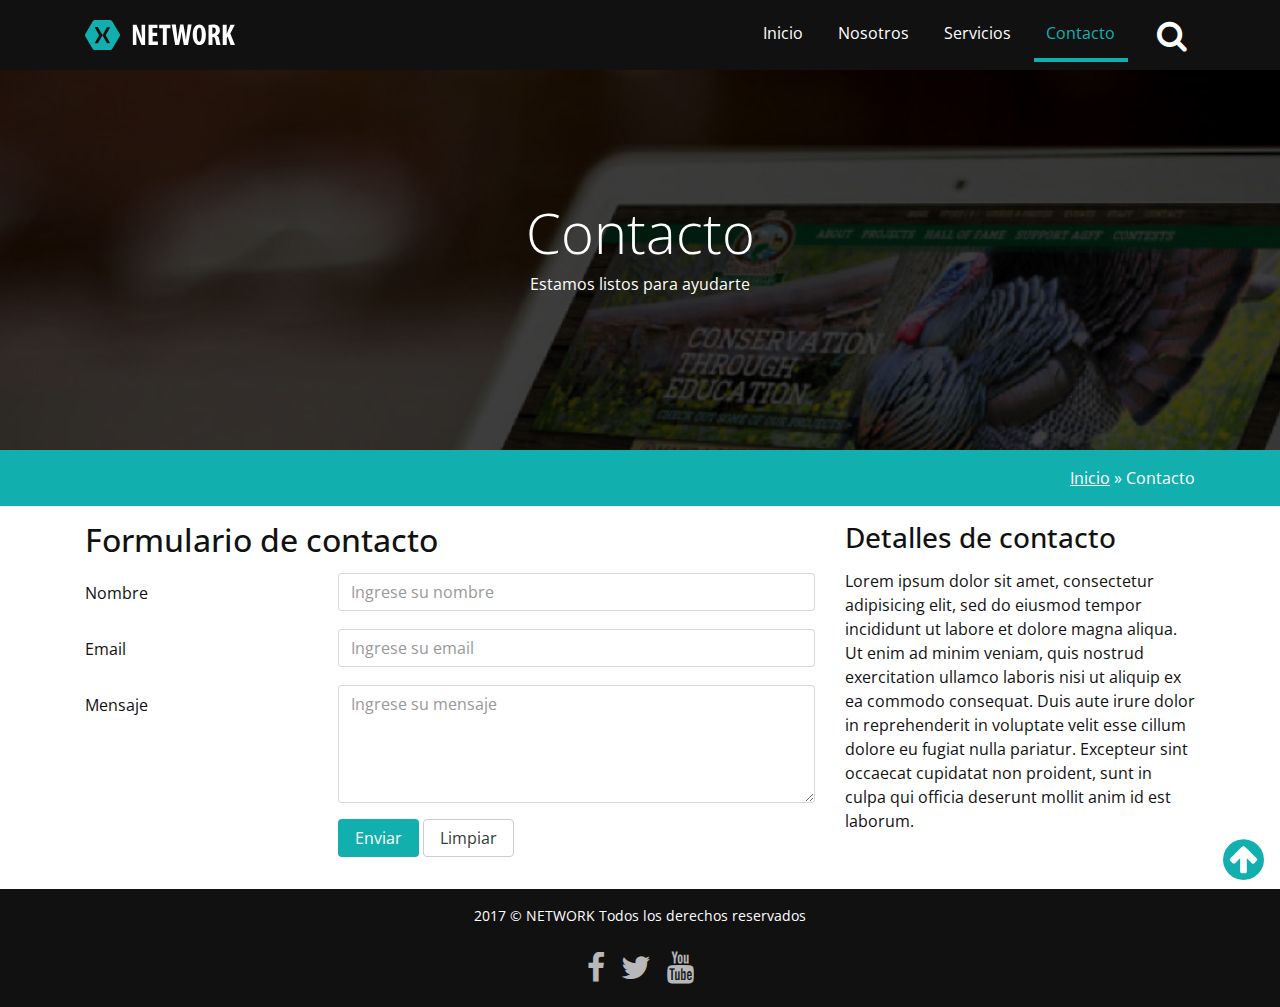
==== contacto.html @ bb50f0ba "acabado de paginas internas" ====
<!DOCTYPE html>
<html lang="en">

<head>
    <title>Contacto - NETWORK | Soluciones Móbiles para empresas</title>
    <!-- Required meta tags always come first -->
    <meta charset="utf-8">
    <meta name="viewport" content="width=device-width, initial-scale=1, shrink-to-fit=no">
    <meta http-equiv="x-ua-compatible" content="ie=edge">
    <link rel="shortcut icon" type="image/x-icon" href="favicon.ico">

    <!-- Cargando fuentes -->
    <link href="https://fonts.googleapis.com/css?family=Open+Sans:400,700,700italic" rel="stylesheet" type="text/css">

    <!-- Cargando iconos -->
    <link href="css/font-awesome.min.css" rel="stylesheet" type="text/css">

    <!-- Carga de archivos css -->
    <link rel="stylesheet" href="css/bootstrap.css">
    <link rel="stylesheet" href="css/estilos.css">
</head>

<body class="paginas-internas">
    <section class="bienvenidos">

        <header class="encabezado navbar-fixed-top" role="banner" id="encabezado">
            <div class="container">
                <a href="index.html" class="logo">
                    <img src="images/logo.svg" alt="Logo del sitio">
                </a>

                <button type="button" class="boton-buscar" data-toggle="collapse" data-target="#bloque-buscar" aria-expanded="false">
                    <i class="fa fa-search" aria-hidden="true"></i>
                </button>
                <button type="button" class="boton-menu hidden-md-up" data-toggle="collapse" data-target="#menu-principal" aria-expanded="false">
                    <i class="fa fa-bars" aria-hidden="true"></i></button>

                    <form action="#" id="bloque-buscar" class="collapse">
                        <div class="contenedor-bloque-buscar">
                            <input type="text" placeholder="Buscar...">
                            <input type="submit" value="Buscar">
                        </div>
                    </form>

                    <nav id="menu-principal" class="collapse">
                        <ul>
                            <li><a href="index.html">Inicio</a></li>
                            <li><a href="nosotros.html">Nosotros</a></li>
                            <li><a href="servicios.html">Servicios</a></li>
                            <li class="active"><a href="contacto.html">Contacto</a></li>
                        </ul>
                    </nav>

                </div>
            </header>

            <div class="texto-encabezado text-xs-center">

                <div class="container">
                    <h1 class="display-4 wow bounceIn">Contacto</h1>
                    <p class="wow bounceIn" data-wow-delay=".3s">Estamos listos para ayudarte</p>
                </div>

            </div>

        </section>

        <section class="ruta py-1">
            <div class="container">
                <div class="row">
                    <div class="col-xs-12 text-xs-right">
                        <a href="index.html">Inicio</a> » Contacto
                    </div>
                </div>
            </div>
        </section>

        <main class="py-1">
            <div class="container">
                <div class="row">
                    <div class="col-md-8">
                            <h2 class="mb-1">Formulario de contacto</h2>
                            <form>
                                <div class="form-group row">
                                    <label for="nombre" class="col-md-4 col-form-label">Nombre</label>
                                    <div class="col-md-8">
                                        <input type="text"
                                                class="form-control"
                                                id="nombre"
                                                placeholder="Ingrese su nombre"
                                                data-toggle="tooltip" data-placement="top" title="Ingrese su nombre completo">
                                    </div>
                                </div>
                                <div class="form-group row">
                                    <label for="email" class="col-md-4 col-form-label">Email</label>
                                    <div class="col-md-8">
                                        <input type="text"
                                                class="form-control"
                                                id="email"
                                                placeholder="Ingrese su email"
                                                data-toggle="tooltip" data-placement="top" title="Ingrese su correo electrónico">
                                    </div>
                                </div>
                                <div class="form-group row">
                                    <label for="mensaje" class="col-md-4 col-form-label">Mensaje</label>
                                    <div class="col-md-8">
                                        <textarea class="form-control"
                                                    id="mensaje"
                                                    rows="5" placeholder="Ingrese su mensaje"
                                                    data-toggle="tooltip" data-placement="top" title="Ingrese su Mensaje"></textarea>
                                    </div>
                                </div>
                                <div class="form-group row">
                                    <div class="col-md-8 offset-md-4">
                                        <button type="submit" class="btn btn-primary">Enviar</button>
                                        <button type="reset" class="btn btn-secondary">Limpiar</button>
                                    </div>
                                </div>
                            </form>
                    </div>

                    <div class="col-md-4">
                        <h3 class="mb-1">Detalles de contacto</h3>
                        <p>Lorem ipsum dolor sit amet, consectetur adipisicing elit, sed do eiusmod tempor incididunt ut labore et dolore magna aliqua. Ut enim ad minim veniam, quis nostrud exercitation ullamco laboris nisi ut aliquip ex ea commodo consequat. Duis aute irure dolor in reprehenderit in voluptate velit esse cillum dolore eu fugiat nulla pariatur. Excepteur sint occaecat cupidatat non proident, sunt in culpa qui officia deserunt mollit anim id est laborum.</p>
                    </div>
                </div>
            </div>
        </main>

        <footer class="piedepagina py-1" role="contentinfo">
            <div class="container">
                <p>2017 © NETWORK Todos los derechos reservados</p>
                <ul class="redes-sociales">
                    <li><a href="#"><i class="fa fa-facebook" aria-hidden="true"> </i>  </a></li>
                    <li><a href="#"><i class="fa fa-twitter" aria-hidden="true"></i> </a></li>
                    <li><a href="#"><i class="fa fa-youtube" aria-hidden="true"></i> </a></li>
                </ul>

            </div>

        </footer>

        <a data-scroll class="ir-arriba" id="ir-arriba" href="#encabezado"><i class="fa fa-arrow-circle-up" aria-hidden="true"> </i> </a>

        <!-- Carga de archivos  JS -->
        <script src="js/jquery.min.js"></script>
        <script src="js/tether.min.js"></script>
        <script type="text/javascript">
            $(function(){
                $('[data-toggle="tooltip"]').tooltip()
            })
        </script>
        <script src="js/bootstrap.min.js"></script>

    </body>

    </html>
---- css/estilos.css ----
@charset "UTF-8";
html {
  font-size: 15px; }

body {
  font-family: 'Open Sans', sans-serif;
  color: #111111; }

.bienvenidos {
  background: url("../images/fondo-encabezado.jpg") no-repeat center top;
  color: #fff;
  background-size: cover;
  background-attachment: fixed !important;
  height: 100vh;
  display: -webkit-box;
  display: -ms-flexbox;
  display: flex;
  -webkit-box-orient: vertical;
  -webkit-box-direction: normal;
      -ms-flex-direction: column;
          flex-direction: column; }

.encabezado {
  background: #111111;
  color: #fff;
  padding: .5rem 0;
  -webkit-transition: all .5s ease;
  transition: all .5s ease; }

.encabezado.fondo-menu {
  background: #064e4e;
  padding: 1rem 0; }

.encabezado .container {
  display: -webkit-box;
  display: -ms-flexbox;
  display: flex;
  -webkit-box-align: center;
      -ms-flex-align: center;
          align-items: center;
  -ms-flex-wrap: wrap;
      flex-wrap: wrap; }

.encabezado .logo img {
  width: 150px;
  height: auto; }

/*Estilos para el boton: buscar y menu*/
.boton-buscar,
.boton-menu {
  border: 0;
  font-size: 2rem;
  margin: 0;
  padding: 0 .5rem;
  background: transparent;
  color: #fff;
  cursor: pointer; }

.boton-buscar:focus,
.boton-menu:focus {
  outline: 0; }

.boton-buscar {
  margin-left: auto;
  margin-right: .8rem; }

/*Estilos bloque buscar*/
#bloque-buscar {
  -webkit-box-flex: 1;
      -ms-flex: 1 1 100%;
          flex: 1 1 100%; }

.contenedor-bloque-buscar {
  display: -webkit-box;
  display: -ms-flexbox;
  display: flex;
  height: 3rem;
  margin: 1rem 0; }

.contenedor-bloque-buscar input[type="text"] {
  border: 0;
  border-radius: 5px 0 0 5px;
  padding: 1rem;
  -webkit-box-flex: 1;
      -ms-flex: 1 1 auto;
          flex: 1 1 auto; }

.contenedor-bloque-buscar input[type="submit"] {
  -webkit-box-flex: 1;
      -ms-flex: 1 1 auto;
          flex: 1 1 auto;
  border: 0;
  border-radius: 0 5px 5px 0;
  background: #12AFAF;
  color: #fff;
  -webkit-box-flex: 0;
      -ms-flex: 0 1 auto;
          flex: 0 1 auto;
  padding: 0 1rem; }

#menu-principal {
  -webkit-box-flex: 1;
      -ms-flex: 1 1 100%;
          flex: 1 1 100%; }

#menu-principal ul {
  padding: 0;
  list-style: none;
  margin: 1rem 0 0 0; }

#menu-principal ul a {
  display: block;
  padding: .8rem 0;
  text-align: center;
  color: #fff;
  text-transform: uppercase;
  border-top: 1px solid #8c8888;
  text-decoration: none; }

#menu-principal ul a:hover,
#menu-principal ul li.active a {
  color: #12AFAF; }

.texto-encabezado {
  -webkit-box-flex: 1;
      -ms-flex: 1 1 auto;
          flex: 1 1 auto;
  display: -webkit-box;
  display: -ms-flexbox;
  display: flex;
  -webkit-box-align: center;
      -ms-flex-align: center;
          align-items: center; }

.texto-encabezado .display-4 {
  margin-top: 4rem; }

.texto-encabezado .btn-primary {
  margin-top: 1rem; }

.btn-primary {
  color: #fff;
  background-color: #12AFAF;
  border-color: transparent;
  -webkit-transition: all .5s ease;
  transition: all .5s ease; }

.btn-primary:hover,
.btn-primary:focus,
.btn-primary:active:hover {
  background-color: #009500;
  border-color: transparent; }

.flecha-bajar a {
  display: inline-block;
  color: #fff;
  font-size: 4rem;
  -webkit-animation: flecha-animada 2s ease-in-out infinite;
          animation: flecha-animada 2s ease-in-out infinite; }

@-webkit-keyframes flecha-animada {
  from {
    -webkit-transform: translateY(0);
            transform: translateY(0); }
  50% {
    -webkit-transform: translateY(6px);
            transform: translateY(6px); }
  to {
    -webkit-transform: translateY(0);
            transform: translateY(0); } }

@keyframes flecha-animada {
  from {
    -webkit-transform: translateY(0);
            transform: translateY(0); }
  50% {
    -webkit-transform: translateY(6px);
            transform: translateY(6px); }
  to {
    -webkit-transform: translateY(0);
            transform: translateY(0); } }
/*-----------------------------
SECCION AGENCIA
------------------------------*/
.agencia {
  background: #12AFAF;
  color: #fff; }

.agencia img {
  width: 80%;
  margin: 0 auto;
  display: block; }

/*----------------------------
SECCION TU MEJOR ELECCIÓN
----------------------------*/
.tu-mejor-eleccion h2 span {
  color: #12AFAF; }

.tu-mejor-eleccion ul,
.tu-mejor-eleccion ul li {
  list-style: none; }

.tu-mejor-eleccion ul li .fa {
  font-size: 2.3rem;
  background: #009500;
  border-radius: 50%;
  width: 4.7rem;
  height: 4.7rem;
  line-height: 4.7rem;
  color: #fff; }

.tu-mejor-eleccion ul li .contenedor-eleccion h4 {
  font-size: 1.2rem;
  font-weight: bold;
  margin-top: .8rem; }

.tu-mejor-eleccion ul li {
  min-height: 9rem; }

/*-------------------------------
SECCION SERVICIOS
--------------------------------*/
.servicios {
  background: url("../images/fondo-servicios.jpg") no-repeat center center;
  background-size: cover;
  background-attachment: fixed !important;
  color: #fff; }

.servicios article {
  display: -webkit-box;
  display: -ms-flexbox;
  display: flex;
  -webkit-box-align: center;
      -ms-flex-align: center;
          align-items: center;
  margin: 1rem 0; }

.servicios img {
  -webkit-box-flex: 0;
      -ms-flex: 0 0 60px;
          flex: 0 0 60px;
  overflow: hidden;
  margin-right: 1rem; }

.servicios h3 {
  margin: 0;
  font-size: 1.1rem;
  -webkit-box-flex: 1;
      -ms-flex: 1 1 auto;
          flex: 1 1 auto; }

.servicios h3 a {
  color: #fff;
  display: -webkit-box;
  display: -ms-flexbox;
  display: flex;
  -webkit-box-pack: justify;
      -ms-flex-pack: justify;
          justify-content: space-between;
  -webkit-box-align: center;
      -ms-flex-align: center;
          align-items: center;
  text-decoration: none; }

.servicios h3 a::after {
  content: "\f054";
  font-family: FontAwesome;
  font-size: 2rem;
  margin-left: 1rem;
  opacity: .5;
  position: relative;
  left: 0;
  -webkit-transition: all .5s ease;
  transition: all .5s ease; }

.servicios h3 a:hover::after {
  left: -.5rem;
  opacity: 1;
  color: #12AFAF; }

/*---------------------------------
SECCION ÚLTIMOS PROYECTOS
------------------------------------*/
.ultimos-proyectos a {
  text-decoration: none; }

.ultimos-proyectos a h4 {
  font-size: 1rem;
  font-weight: bold;
  text-align: center;
  color: #111111; }

.ultimos-proyectos .container {
  padding-left: 0;
  padding-right: 0; }

.ultimos-proyectos .owl-nav {
  display: -webkit-box;
  display: -ms-flexbox;
  display: flex;
  -webkit-box-pack: center;
      -ms-flex-pack: center;
          justify-content: center;
  margin: .3rem 0; }

.ultimos-proyectos .owl-prev,
.ultimos-proyectos .owl-next {
  font-size: 3rem;
  margin: 0 .5rem;
  color: #12AFAF;
  -webkit-transition: all .5s ease;
  transition: all .5s ease; }

.ultimos-proyectos .owl-prev:hover,
.ultimos-proyectos .owl-next:hover {
  color: #009500; }

/*----------------------------------------
SECCION PIE DE PAGINA
-----------------------------------------*/
.piedepagina {
  background: #111111;
  color: #fff;
  text-align: center;
  font-size: .9rem; }

.piedepagina .redes-sociales {
  display: -webkit-box;
  display: -ms-flexbox;
  display: flex;
  -webkit-box-pack: center;
      -ms-flex-pack: center;
          justify-content: center;
  list-style: none;
  margin: 0;
  padding: 0; }

.piedepagina .redes-sociales a {
  color: #fff;
  font-size: 2rem;
  margin: 0 .5rem;
  opacity: .7;
  -webkit-transition: all .5s ease;
  transition: all .5s ease; }

.piedepagina .redes-sociales a:hover {
  opacity: 1; }

.ir-arriba {
  position: fixed;
  bottom: 1rem;
  right: 1rem;
  font-size: 3rem;
  color: #12AFAF;
  text-decoration: none;
  z-index: 99999;
  line-height: 0;
  -webkit-transition: all .5s ease;
  transition: all .5s ease; }

.ir-arriba:hover,
.ir-arriba:focus {
  outline: 0;
  text-decoration: none;
  color: #fff; }

/*-------------------------------------------
ESTILOS PAGINA NOSOTROS
--------------------------------------------*/
.paginas-internas .bienvenidos {
  height: 50vh; }

.paginas-internas .ruta {
  background: #12AFAF;
  color: #fff; }

.paginas-internas .ruta a {
  color: #fff;
  text-decoration: underline; }

.paginas-internas .ruta a:hover {
  text-decoration: none; }

.paginas-internas .panel .panel-heading {
  font-size: 1.2rem;
  text-transform: uppercase; }

.paginas-internas .panel .panel-heading a {
  background: #12AFAF;
  color: #fff;
  display: block;
  padding: 1rem;
  border-radius: 5px;
  text-decoration: none;
  -webkit-transition: all .5s ease;
  transition: all .5s ease; }

.paginas-internas .panel .panel-heading a:hover {
  background: #009500; }

/*-------------------------------------------
ESTILOS PAGINA SERVICIOS
--------------------------------------------*/
.paginas-internas .lista-servicios {
  background: #009500; }

.paginas-internas .lista-servicios .item-servicios {
  background: #ffffff;
  text-align: center;
  border: 5px solid #057705;
  border-radius: 5px;
  margin-bottom: 1rem;
  padding: 1rem; }

.paginas-internas .lista-servicios .item-servicios .fa {
  font-size: 6rem;
  color: #12AFAF;
  margin-bottom: 1rem;
  -webkit-transition: all 1s ease;
  transition: all 1s ease; }

.paginas-internas .lista-servicios .item-servicios:hover .fa {
  -webkit-transform: rotateY(360deg);
          transform: rotateY(360deg);
  -webkit-transform-style: preserve-3d;
          transform-style: preserve-3d; }

/*---------------------------------------------
EMPIEZAN LAS MEDIAS QUERIES
--------------------------------------------*/
@media (min-width: 768px) {
  #menu-principal {
    height: auto !important;
    display: block;
    -webkit-box-flex: 0;
        -ms-flex: 0 1 auto;
            flex: 0 1 auto;
    margin-left: auto;
    -webkit-box-ordinal-group: 2;
        -ms-flex-order: 1;
            order: 1; }

  #menu-principal ul {
    display: -webkit-box;
    display: -ms-flexbox;
    display: flex;
    margin: 0; }

  #menu-principal ul li a {
    padding: .8rem;
    text-transform: capitalize;
    margin: 0 .3rem;
    border-top: 0px;
    border-bottom: 4px solid transparent;
    -webkit-transition: all .5s ease;
    transition: all .5s ease; }

  #menu-principal ul li.active a,
  #menu-principal ul li a:hover {
    color: #12AFAF;
    border-bottom: 4px solid; }

  .boton-buscar {
    margin-left: 1rem;
    margin-right: 0;
    -webkit-box-ordinal-group: 3;
        -ms-flex-order: 2;
            order: 2; }

  #bloque-buscar {
    -webkit-box-ordinal-group: 4;
        -ms-flex-order: 3;
            order: 3;
    position: absolute;
    width: 20rem;
    right: 3rem;
    top: 2.8rem;
    -webkit-transition: all .5s ease;
    transition: all .5s ease; }

  .servicios article {
    margin: 1rem 0;
    -webkit-box-orient: vertical;
    -webkit-box-direction: normal;
        -ms-flex-direction: column;
            flex-direction: column;
    -webkit-box-align: center;
        -ms-flex-align: center;
            align-items: center;
    text-align: center; }

  .servicios img {
    -webkit-box-flex: 0;
        -ms-flex: 0 0 160px;
            flex: 0 0 160px;
    overflow: hidden;
    margin-right: 0;
    margin-bottom: 1rem;
    -webkit-transition: all 1s ease;
    transition: all 1s ease; }

  .servicios article:hover img {
    -webkit-transform: rotateY(360deg);
            transform: rotateY(360deg);
    -webkit-transform-style: preserve-3d;
            transform-style: preserve-3d; }

  .servicios h3 a::after {
    content: ""; }

  .servicios h3 {
    margin: 0 0 .5rem 0;
    font-size: 1.5rem;
    -webkit-box-flex: 0;
        -ms-flex: 0 1 auto;
            flex: 0 1 auto;
    width: 100%; }

  .servicios h3 a {
    display: block;
    width: 100%; }

  .servicios p {
    width: 100%; }

  .servicios .btn-secondary {
    margin-top: auto; }

  .paginas-internas .lista-servicios .col-md-4 {
    display: -webkit-box;
    display: -ms-flexbox;
    display: flex; }

  .paginas-internas .lista-servicios .item-servicios {
    display: -webkit-box;
    display: -ms-flexbox;
    display: flex;
    -webkit-box-orient: vertical;
    -webkit-box-direction: normal;
        -ms-flex-direction: column;
            flex-direction: column; }

  .paginas-internas .lista-servicios .item-servicios .btn-primary {
    margin-top: auto; } }
@media (min-width: 992px) {
  html {
    font-size: 16px; }

  .bienvenidos {
    background: url("../images/fondo-encabezado-grande.jpg") no-repeat center top;
    background-size: cover; }

  .tu-mejor-eleccion ul li {
    display: -webkit-box;
    display: -ms-flexbox;
    display: flex;
    min-height: 7rem; }

  .tu-mejor-eleccion ul li .fa {
    text-align: center;
    -webkit-box-flex: 0;
        -ms-flex: 0 1 auto;
            flex: 0 1 auto;
    margin-right: 1rem;
    -webkit-transition: all 1s ease;
    transition: all 1s ease; }

  .tu-mejor-eleccion ul li:hover .fa {
    -webkit-transform: rotateY(360deg);
            transform: rotateY(360deg);
    -webkit-transform-style: preserve-3d;
            transform-style: preserve-3d;
    background: #12AFAF; }

  .contenedor-eleccion {
    -webkit-box-flex: 1;
        -ms-flex: 1 0 0px;
            flex: 1 0 0px; }

  .tu-mejor-eleccion ul li .contenedor-eleccion h4 {
    margin-top: 0;
    font-size: 1rem; }

  .tu-mejor-eleccion ul:first-child .fa {
    -webkit-box-ordinal-group: 2;
        -ms-flex-order: 1;
            order: 1;
    margin-left: 1rem;
    margin-right: 0; }

  .tu-mejor-eleccion ul li p {
    font-size: .85rem;
    width: 100%; }

  .servicios {
    background: url("../images/fondo-servicios-grande.jpg") no-repeat center center;
    background-size: cover; } }

/*# sourceMappingURL=estilos.css.map */
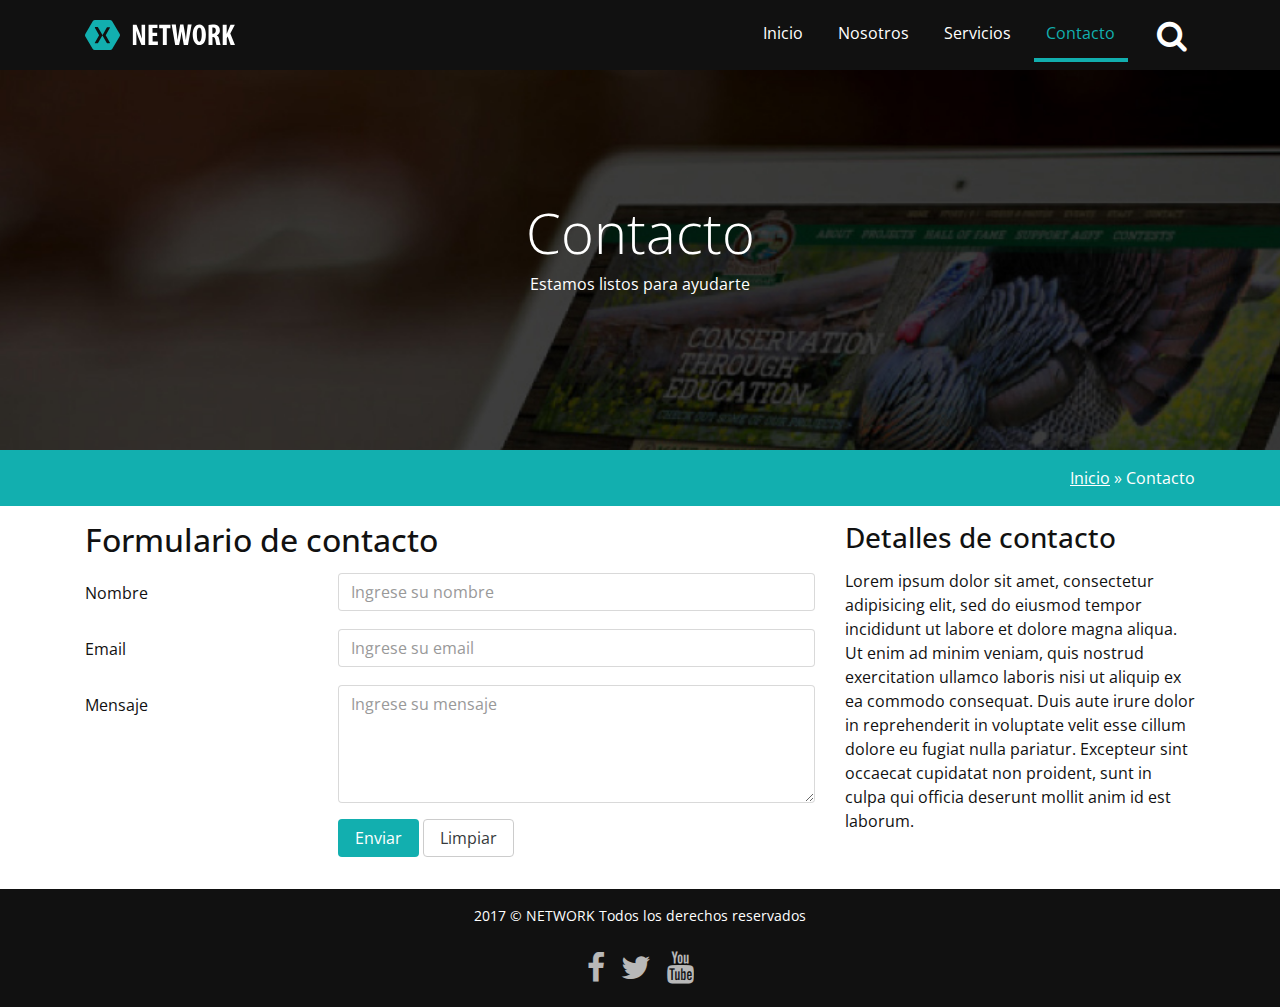
==== commit 437a5edb: "fix" ====
--- a/contacto.html
+++ b/contacto.html
@@ -16,6 +16,7 @@
     <link href="css/font-awesome.min.css" rel="stylesheet" type="text/css">
 
     <!-- Carga de archivos css -->
+    <link rel="stylesheet" href="css/animate.min.css">
     <link rel="stylesheet" href="css/bootstrap.css">
     <link rel="stylesheet" href="css/estilos.css">
 </head>
@@ -144,6 +145,9 @@
 
         <!-- Carga de archivos  JS -->
         <script src="js/jquery.min.js"></script>
+        <script src="js/smooth-scroll.min.js"></script>
+        <script src="js/wow.min.js"></script>
+        <script src="js/sitio.js"></script>
         <script src="js/tether.min.js"></script>
         <script type="text/javascript">
             $(function(){
--- a/css/estilos.css
+++ b/css/estilos.css
@@ -356,6 +356,7 @@
   text-decoration: none;
   z-index: 99999;
   line-height: 0;
+  display: none;
   -webkit-transition: all .5s ease;
   transition: all .5s ease; }
 
